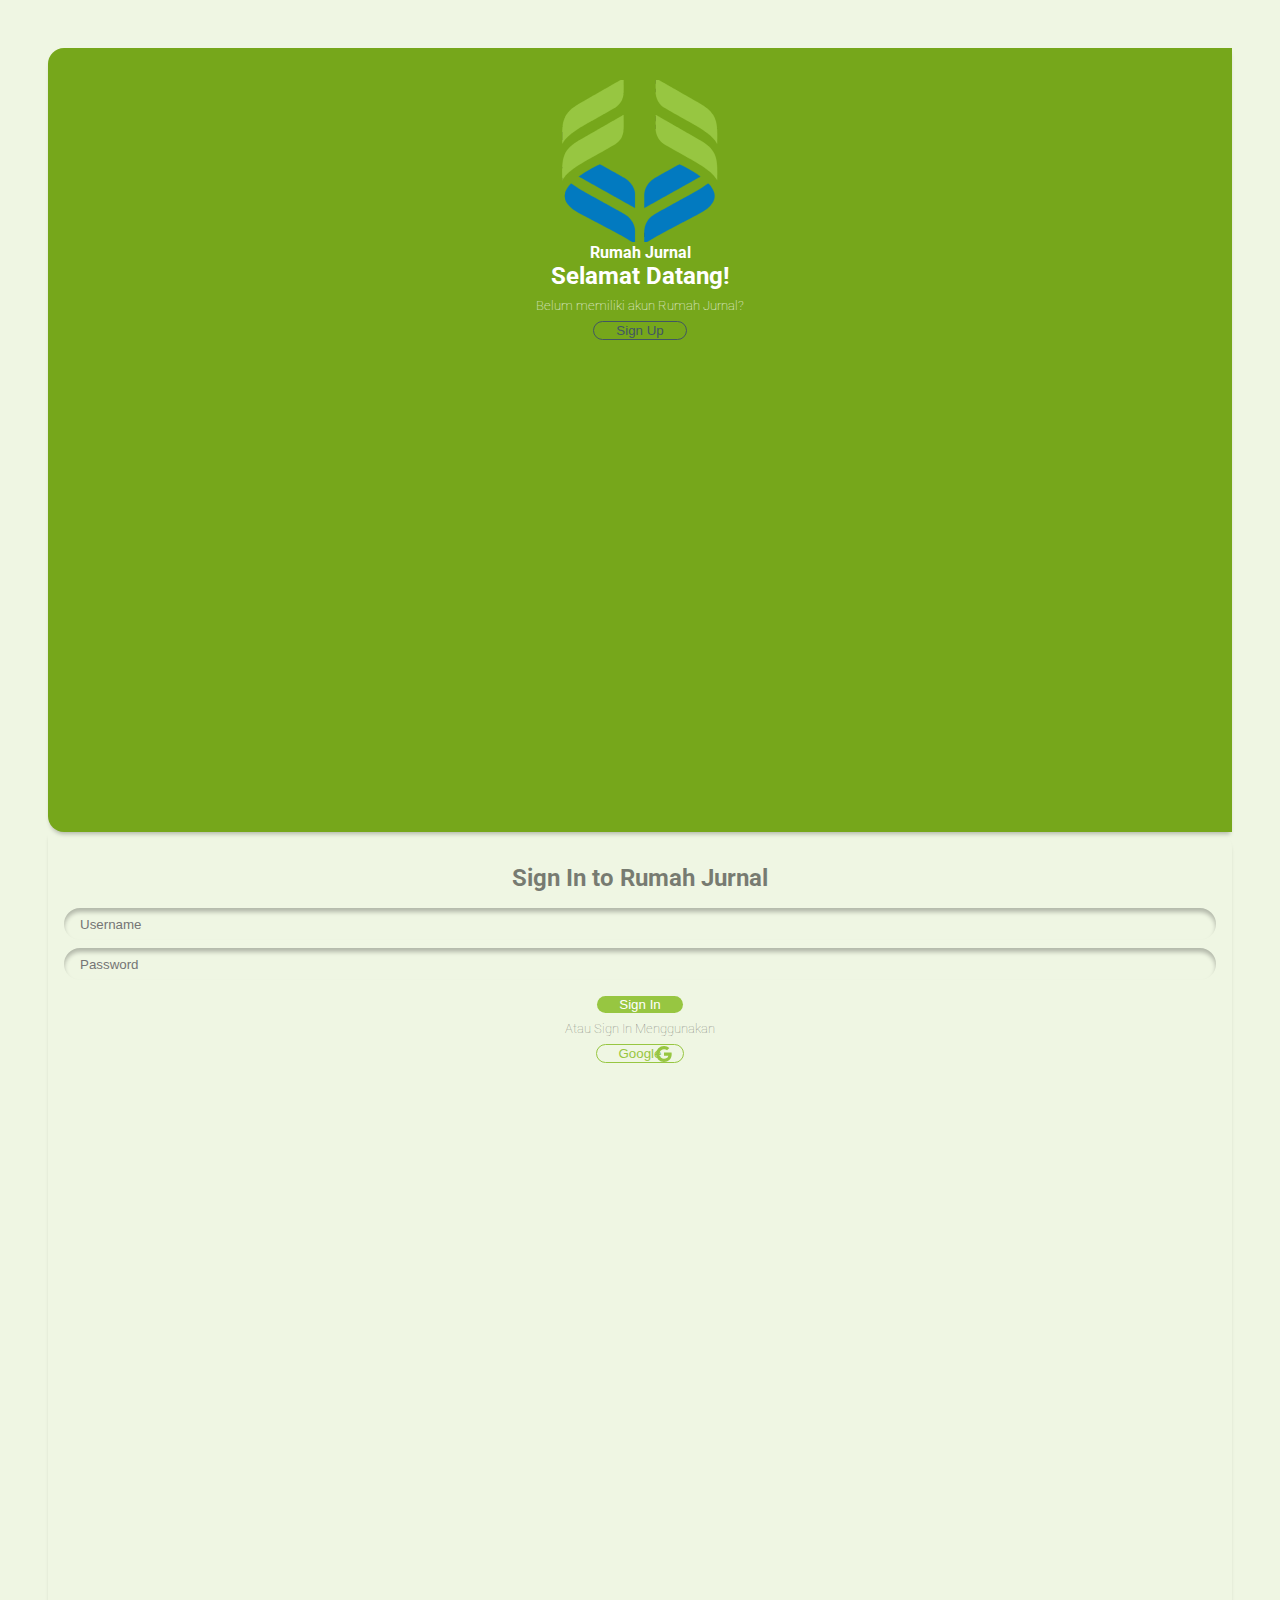
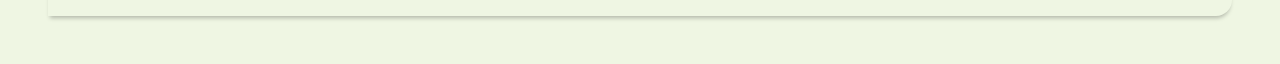
==== Bank Jurnal/login.html @ 4974601f "#21 UP" ====
<html lang="en">
<head>
    <meta charset="UTF-8">
    <meta http-equiv="X-UA-Compatible" content="IE=edge">
    <meta name="viewport" content="width=device-width, initial-scale=1.0">
    <title>Rumah Jurnal - Bank Jurnal</title>
    <link href='https://fonts.googleapis.com/css?family=Roboto' rel='stylesheet'>
    <!-- CSS Only -->
    <link href="https://cdn.jsdelivr.net/npm/bootstrap@5.1.3/dist/css/bootstrap.min.css" rel="stylesheet" integrity="sha384-1BmE4kWBq78iYhFldvKuhfTAU6auU8tT94WrHftjDbrCEXSU1oBoqyl2QvZ6jIW3" crossorigin="anonymous">
    <link rel="stylesheet" href="Style.css">
</head>
<body>
    <main>
        <div class="main-isi" id="main-isi">
            <form action="" class="row form-card justify-content-center">
                <div class="card panel panel-change col-3">
                    <div class="d-flex justify-content-evenly align-items-center">
                        <img class="navbar-toggler-icon" src="asset/logo_rumah jurnal 1.png">
                        <p id="nama-aplikasi">Rumah Jurnal</p>
                    </div>
                    <div class="flex-grow-1 d-flex justify-content-center flex-column" id="change">
                        <div>
                            <div class="form-title">
                                <p>Selamat Datang!</p>
                            </div>
                            <div class="form-subtitle">
                                <p>Belum memiliki akun Rumah Jurnal?</p>
                            </div>
                        </div>
                        <div>
                            <button type="button" class="btn change-btn w-100">
                                <p>Sign Up</p>
                            </button>
                        </div>
                    </div>
                </div>
                <div class="card panel panel-isi col-5 justify-content-center px-5">
                    <div class="form-title">
                        <p>Sign In to Rumah Jurnal</p>
                    </div>
                    <div class="d-flex flex-column">
                        <div class="searchbar">
                            <input type="text" name="username" id="user" placeholder="Username" class="w-100">
                        </div>
                        <div class="searchbar">
                            <input type="password" name="pass" id="pass" placeholder="Password" class="w-100">
                        </div>
                    </div>
                    <div class="d-flex flex-column">
                        <button type="button" class="btn log-btn w-100">
                            <p>Sign In</p>
                        </button>
                        <div class="form-subtitle">
                            <p>Atau Sign In Menggunakan</p>
                        </div>
                        <button type="button" class="btn log-btn-border d-flex justify-content-between align-items-center">
                            <svg xmlns="http://www.w3.org/2000/svg" width="16" height="16" fill="currentColor" class="bi bi-google logo" viewBox="0 0 16 16">
                                <path d="M15.545 6.558a9.42 9.42 0 0 1 .139 1.626c0 2.434-.87 4.492-2.384 5.885h.002C11.978 15.292 10.158 16 8 16A8 8 0 1 1 8 0a7.689 7.689 0 0 1 5.352 2.082l-2.284 2.284A4.347 4.347 0 0 0 8 3.166c-2.087 0-3.86 1.408-4.492 3.304a4.792 4.792 0 0 0 0 3.063h.003c.635 1.893 2.405 3.301 4.492 3.301 1.078 0 2.004-.276 2.722-.764h-.003a3.702 3.702 0 0 0 1.599-2.431H8v-3.08h7.545z"></path>
                            </svg>
                            <p class="flex-grow-1">Google</p>
                        </button>
                    </div>
                </div>
            </form>
        </div>
    </main>
    <div class="shade fade" id="shade"></div>
    <script src="Script.js"></script>
</body>
</html>
---- Bank Jurnal/Style.css ----
body {
    font-family: 'Roboto';
    font-style: normal;
    background: #EFF6E3;
    width: calc(100vw - var(--scroll-bar));
    margin: 0;
}

/* general */
    /* p */
    p {
        margin: 0;
    }
    /* div */
    div,
    div:first-child,
    div:last-child {
        margin-block-start: 2rem;
        margin-block-end: 2rem;
    }
    div:first-child { margin-block-start: 0; }
    div:last-child { margin-block-end: 0; }

    .row {
        align-items: center;
        height: inherit;
    }
    .row div{
        margin-block: 0;
    }

    /* card */
        .card {
            border-radius: 1rem;
            padding: 1rem 0;
            margin: .5rem 0;
            box-shadow: 0px 4px 4px rgba(0, 0, 0, 0.25);
        }  
        .card-head {
            padding: 0 .5rem .5rem .5rem;
            margin: 1rem 0;
            border-bottom: 0.5px solid rgba(0, 0, 0, 0.25);
            font-size: large;
            text-align: center;
        }  
        .card-body {
            padding: 1rem 1rem 0 1rem;
        }

    /* searchbar */
        .searchbar {
            box-shadow: inset 0px 4px 4px rgb(0 0 0 / 25%);
            background-color: #EFF6E3;
            display: flex;
            height: calc(64px*.5);
            border-radius: calc((64px*.5)*.5);
            resize: none;
            padding: 0;
        }
        .head-right-side .searchbar {
            margin-right: calc(var(--bs-gutter-x) * .5);
            margin-left: calc(var(--bs-gutter-x) * .5);
        }
        .searchbar form {
            display: flex;
            align-items: center;
            margin: 0;
            padding: 0;
            width: 100%;
            justify-content: space-between;
        }
        .searchbar form div {
            margin: 0;
        }
        .searchbar form>div:first-child {
            padding: 0 0 0 1rem;
            width: 5rem;
        }
        /* selectbar */
            select,
            div select,
            .history_detail div select {
                border: 1px solid;
                border-radius: 4px;
                padding: 0.25rem 1rem;
                width: 100%;
            }
            .select-btn {
                color: rgba(0, 0, 0, 0.5);
            }
            .selectbar.se-selectbar {
                cursor: pointer;
                width: 45%;
            }
            .selectbar.se-selectbar:hover,
            .selectbar.se-selectbar:has(.ddShow) {
                background-color: #97C641!important;
                color: #FFFFFF!important;
                box-shadow: none;
                border: 1px solid #97C641;
                border-right: none;
            }
            .selectbar.se-selectbar:has(.ddShow)>form>div,
            .selectbar.se-selectbar:has(.ddShow)>div>div {
                color: #FFFFFF!important;
            }
            .select-btn>div:first-child {
                padding-right: 1rem;
            }
            .select-btn .drop-select {
                background-color: #FFFFFF;
                color: #000000;
            }
            .select-btn.show {
                transform: translateY(5rem);
            }
            .selectbar .select-btn>div:first-child {
                padding: 5.5px 1rem;
                height: 100%;
                width: 100%;
                text-align: center;
            }
            .selectbar .select-btn {
                width: 100%;
            }
            .selectbar .select-btn.show {
                background-color: #FFFFFF;
                border-radius: 0 1rem 0 0;
                box-shadow: 0 4px 4px rgb(0 0 0 / 25%);
                border: 1px solid #97C641;
                border-left: none;
            }
            /* select search */
                .select-search.searchbar {
                    border-radius: 4px;
                    margin: 0 0.5rem 1rem 0.5rem;
                }

            /* option */
                option {
                    padding: 0 0 1px;
                }

    /* form */
        form *{
            background-color: transparent;
            color: rgba(0, 0, 0, 0.5);
            border: none;
            outline: none;
        }
        .fliter-form {
            height: 100vh;
            padding-block: 1rem;
        }
        form input {
            width: 90%;
        }
        input[type=text],
        input[type=password] {
            padding-left: 1rem;
        }
        .card form div.row.justify-content-end {
            padding: 0.5rem 1rem 0 1rem;
            border-top: 0.5px solid #00000040;
        }
        form>.select-btn {
            width: -webkit-fill-available;
        }
        

    /* tabel */
        .tabel-card {
            text-align: center;
            align-items: center;
            border-collapse: collapse;
            padding-block: 1rem;
        }
        tr { border-bottom: 0.5px solid rgba(0, 0, 0, 0.25); }
        tbody tr:hover {
            cursor: pointer;
            background-color: #eff6e3;
        }
        tr * { padding: 1rem 0.5rem 0.5rem 0.5rem; }
        .card .page {
            justify-content: space-between;
            padding: 0.5rem 2rem;
            margin: 0;
        }
    /* dropdown */
        .dropdown-menu,
        .drop-select {
            position: absolute;
            padding: 0;
            margin: 0;
            min-width: 20%;
            box-shadow: 0 4px 4px rgb(0 0 0 / 25%);
            z-index: 1;
        }
        .dropdown-menu li {
            display: block;
            padding: 0.5rem 2rem;
            text-align: center;
            white-space: nowrap;
            border-bottom: 1px solid rgba(0, 0, 0, .25);
        }
        .dropdown-menu li:hover {
            cursor: pointer;
        }
        .drop-select {
            position: relative;
            background-color: #FFFFFF;
            cursor: pointer;
        }
        .drop-select.ddShow {
            display: block;
            transform: translateY(3.5px);
        }.drop-select:not(.ddShow) {
            display: none;
        }
        .drop-select .se-se-bar {
            height: 10rem;
            padding: 1rem 0;
        }
        ul.select-droped {
            height: 70%;
            overflow-y: auto;
            list-style: none;
            padding: 0;
            margin: 0;
            text-align: start;
            border-radius: inherit;
        }
        ul.select-droped li {
            padding: 0.25rem 1rem;
            color: #000000;
        }ul.select-droped li:hover {
            background-color: #EFF6E3;
        }ul.select-droped li.active {
            color: #FFFFFF;
            background-color: #97C641;
        }
        td .dropdown-menu {
            margin: 0;
            border-radius: 4px;
            transform: translateX(-50%);
            width: max-content;
            min-width: 0;
        }
        td .dropdown-menu ul.select-droped li {
            color: #0000008c;
        }
    /* drop-file */
        .drop-file {
            border-radius: 8px;
            height: 20rem;
            border: 4px dashed #70CED4;
            box-shadow: none;
            display: flex;
            flex-direction: column;
            justify-content: center;
            align-items: center;
        }

        .drop-file>p {
            font-weight: bolder;
            font-size: large;
        }

        p.link:hover,
        .drop-file:hover p.link{
            color: #70CED4;
            cursor: pointer;
        }

        .drop-file:hover {
            cursor: pointer;
        }
    /* panel */
        .panel {
            margin-inline: 0;
            box-shadow: 0px 4px 4px -2px rgb(0 0 0 / 25%);
            transition-timing-function: ease-in-out;
            min-height: 80vh;
            padding: 2rem 1rem;
            text-align: center;
            flex-direction: column;
            justify-content: space-between;
        }
        
        .panel-change:not(.second) {
            background: #76a71b;
        }
        .panel-change.second {
            background: #415663;
        }
        .panel-change {
            border-radius: 1rem 0 0 1rem;
            border-right: 0;
        }
        .panel-change * {
            color: #FFFFFF;
        }
        
        .panel-isi {
            border-radius: 0 1rem 1rem 0;
            border-left: 0;
        }
        .panel-isi div {
            margin-block: .5rem;
        }
        .panel-isi>div {
            margin-block: 1rem;
        }
        .panel-isi>div:first-child {
            margin-block-start: 0;
        }
        .panel-isi>div:last-child {
            margin-block-end: 0;
        }
        .panel-change #change div {
            margin-block: .5rem;
        }
        .panel-change #change div:first-child {
            margin-block-start: 0;
        }
        .panel-change #change div:last-child {
            margin-block-end: 0;
        }
    /* form */
        .form-title {
            font-size: x-large;
            font-weight: bolder;
        }
        .form-subtitle {
            font-size: small;
            font-weight: lighter;
        }
        .form-modal {
            overflow-y: auto;
            position: fixed;
            top: 0px;
            left: 0px;
            right: 0px;
            width: 100%;
            height: 100%;
            display: block;
            z-index: 10;
        }
        main div.form-modal, main .form-modal * {
            margin-block: 0;
        }
        .form-modal .fliter-form .form-card {
            margin: 1.75rem auto;
        }
        form .row article {
            padding: 0;
            margin-inline: 1rem;
        }
    
    .shade {
        position: fixed;
        left: 0;
        top: 0;
        margin: 0;
        padding: 0;
        width: 100vw;
        height: 100vh;
        background-color: #000000;
    }
    .fade:not(.show) {
        opacity: 0;
        display: none;
    }
    .fade.show{
        opacity: 0.25;
        display: block;
    }

/* taskbar */
    .taskbar-isi {
        position: fixed;
        height: 100vh;
        left: 0px;
        top: 0px;
        z-index: 1;
        width: 100vw;
    }
    .taskbar-isi, .taskbar-isi div, .taskbar-isi p, .taskbar-isi h3 { margin: 0; }
    .taskbar-isi .taskbar-content {
        position: absolute;
        height: inherit;
        background-color: #97C641;
    }
    .taskbar-content div {
        display: flex;
        justify-content: space-between;
        align-items: center;
    }
    .taskbar-content .task-head {
        padding-inline: 2rem;
        padding-block: 0;
        height: 64px;
        background: #FFFFFF;
        box-shadow: -4px 4px 4px rgb(0 0 0 / 25%);
    }
    .task-content ul {
        padding: 0;
        margin: 0;
        width: 100%;
        background-color: #97C641;
    }
    .task-content ul li {
        padding-inline: 2rem;
        color: #415663;
        border-bottom: 1px solid rgba(255, 255, 255, 0.5);
        display: flex;
        height: 4rem;
        align-items: center;
        justify-content: space-between;
        font-weight: bold;
    }
    .task-content ul li:first-child {
        box-shadow: inset 0px 4px 4px rgb(0 0 0 / 25%);
    }
    .task-content ul li p {
        font-weight: normal;
        width: 20%;
        font-size: small;
        background-color: #FFFFFF;
        color: #97C641;
        border-radius: 2rem;
        text-align: center;
    }
    .task-content ul li:hover {
        background-color: #FFFFFF;
        color: #97C641;
        cursor: pointer;
    }
    .task-content ul li:hover p {
        background-color: #97C641;
        color: #415663;
    }
    

/* btn */
    .btn svg.logo {
        position: absolute;
    }
    .dot,
    .dot.head-button {
        padding: 0;
        background-color: #FFFFFF;
        border-radius: 50%;
        display: inline-block;
        border: 2px solid #415663;
        width: 28px;
        height: 28px;
        align-items: unset;
        cursor: pointer;
    }
    .search-btn {
        display: block;
        width: 28px;
        height: 28px;
        border: none;
        background-color: #FFFFFF;
        box-shadow: -4px 0px 4px rgb(0 0 0 / 25%);
        margin-right: .2rem;
    }
    .submit-btn {
        background-color: #70CED4;
        border-radius: 2rem;
        border: none;
        padding: 0.5rem 1rem;
    }
    .submit-btn:hover {
        background-image: linear-gradient(to right, #218AC8 0%, #70CED4 100%);
        color: #FFFFFF;
    }
    .submit-btn-border {
        border-radius: 2rem;
        border: 1px solid #70CED4;
        padding: 0.5rem 1rem;
    }
    .np-btn {
        padding: .5rem;
        background-color: #70CED4;
        color: #FFFFFF;
        border-radius: .5rem;
        height: fit-content;
        width: fit-content;
    }
    .head-button {
        border: none;
        background: transparent;
        padding: 0;
    }
    .add-btn {
        color: #FFFFFF;
        --bs-btn-color: #FFF;
        background-color: #70CED4;
        border-radius: 2rem;
        border: none;
        padding: 0.5rem 1rem;
        justify-content: center;
        align-items: center;
        display: flex;
    }
    .btn * {
        margin-inline: 1rem;
        color: inherit;
    }
    .log-btn,
    .log-btn-border:hover,
    .panel-change.second .change-btn:hover {
        background-color: #97C641;
        border-radius: 2rem;
        color: #FFFFFF;
        border-color: #97C641;
    }
    .change-btn:hover,
    form.row:has(.second) .log-btn,
    form.row:has(.second) .log-btn-border:hover {
        background-color: #415663;
        color: #FFFFFF;
        border-color: inherit;
    }
    .log-btn:hover {
        background-color: #76a71b;
        color: #FFFFFF;
    }
    form.row:has(.second) .log-btn:hover {
        background-color: #1d3a4b;
        color: #FFFFFF;
    }
    .log-btn-border,
    .panel-change.second .change-btn {
        border: 1px solid #97C641;
        border-radius: 2rem;
        color: #97C641;
    }
    .change-btn,
    form.row:has(.second) .log-btn-border {
        color: #415663;
        border-radius: 2rem;
        border: 1px solid;
    }
    .change-btn:hover {
        background-color: #415663;
        color: #415663;
    }
    .change-btn:hover p{
        color: #FFFFFF;
        transition: inherit;
    }


/* header */
    header {
        width: inherit;
        background: #FFFFFF;
        height: 64px;
        box-shadow: 0 4px 4px rgb(0 0 0 / 25%);
        align-content: center;
        justify-content: center;
    }
    header * { margin: 0; }
    .head-isi {
        padding: 0 2rem;
        margin: 0;
    }
    .head-right-side div ul.dropdown-menu li{
        color: #97C641;
        background-color: #FFFFFF;
    }
    .head-right-side div ul.dropdown-menu li.notif-isi {
        color: rgba(0, 0, 0, .5);
    }
    .notif-isi-waktu .view-full {
        color: #97C641;
    }
    .head-right-side div ul.dropdown-menu .label-dropdown {
        background-color: #A8D470;
        color: #FFFFFF;
        border-bottom: 1px solid rgba(0, 0, 0, 0);
        box-shadow: 0 4px 4px rgb(0 0 0 / 25%);
        display: flex;
        flex-wrap: wrap;
        justify-content: center;
        align-items: center;
        cursor: auto;
    }
    .dropdown-menu li#logout {
        color: #C64141;
    }
    .head-right-side div ul.dropdown-menu li:hover:not(.label-dropdown) {
        background-color: #97C641;
        color: #FFFFFF;
    }
    .head-right-side div ul.dropdown-menu li#logout:hover {
        background-color: #C64141;
        color: #FFFFFF;
    }
    .notif-isi:hover .notif-isi-waktu .view-full {
        color: #218AC8;
    }
    .head-isi div div ul.dropdown-menu {
        transform: translate(-225px, 10px);
    }
    .user-profile {
        height: calc(4rem*3);
        color: #FFFFFF;
    }
    .dropdown-menu .user-profile img {
        height: 5rem;
        width: 5rem;
        border-radius: 50%;
    }
    .dropdown-menu .label-dropdown * {
        padding: 0;
        margin: 0 2rem;
    }
    .dropdown-menu .notif-isi,
    .dropdown-menu .notif-isi div {
        margin: 0;
        padding: 4px 0;
    }
    .dropdown-menu .notif-isi *{
        font-size: small;
    }
    .dropdown-menu .notif-isi p {
        margin: 0;
        padding: 0 0.5rem;
        text-align: start;
    }
    .dropdown-menu .notif-isi .notif-isi-waktu {
        display: flex;
        justify-content: space-between;
    }
    .notif-isi-waktu p { width: fit-content; }
    .notif-isi-waktu p:first-child { margin-right: 1rem; }
    .notif-isi-waktu p:last-child {  margin-left: 1rem; }
/* header end */

/* main */
    main { margin: 3rem 3rem; }
    
    #nama-aplikasi {
        font-weight: bold;
        color: var(--bs-body-color);
    }
    
    /* filter prodi */
        .filter-prodi div{
            margin-block: 0;
        }
        .filter-prodi .filter-body {
            margin: 0;
            display: inline-flex;
            flex-wrap: wrap;
            justify-content: initial;
        }
        .filter-body .prodi-box {
            margin: 0 0.5rem 0.5rem 0.5rem;
            padding: 8px 16px;
            text-align: center;
            background-color: #41b871;
            color: #FFFFFF;
            border-radius: 0.25rem;
            cursor: pointer;
        }
        .filter-prodi .head-sub{
            margin-block: 0 1rem;
        }
        .filter-prodi .head-sub * {
            width: max-content;
            margin-block: 0;
        }
        .filter-btn * {  padding: 0; }
        /* form filter prodi */
            form .prodi-pilih {
                display: inline-flex;
                flex-wrap: wrap;
                justify-content: initial;
                align-items: center;
                margin-block: 0.5rem;
            }
            form .prodi-pilih article {
                position: relative;
                border: 2px solid #6CD291;
                box-sizing: border-box;
                border-radius: 0.25rem;
                margin: 0.5rem;
            }
            form .prodi-pilih article div {
                padding: 8px 16px;
                align-items: center;
                transition: .5s ease;
            }
            form .prodi-pilih article input {
                position: absolute;
                width: 100%;
                height: 100%;
                opacity: 0;
                cursor: pointer;
            }
            form input[type=checkbox]:checked ~ div{
                background-color: #6CD291;
            }
            form input[type=checkbox]:checked ~ div span {
                color: #FFFFFF;
            }
            
            #form-status .justify-content-end>button:first-child {
                margin-right: .5rem;
            }
            #form-status .justify-content-end>button:last-child {
                margin-left: 0.5rem;
            }
            .form_sub.row>div:first-child {
                width: 25%;
                font-weight: bold;
            }
            .form_sub.row>div:last-child {
                width: 75%;
            }
            .profile_form>div {
                margin-block: 1rem;
            }
            
            .profile_form>div:first-child {
                margin-block-start: 0;
            }
            
            .profile_form>div:last-child {margin-block-end: 0;}
            
            .form_sub.row>div {
                border-bottom: 1px solid #dee2e6;
            }
            
            .form_sub.row#status_title>div:first-child {
                width: 45%;
            }
            
            .form_sub.row#status_title>div:last-child {
                margin: 1rem 5% 0 5%;
                width: 90%;
                border-bottom: 0;
            }
            
            .history_list.row {
                justify-content: space-between;
                font-weight: bold;
            }
            
            .history_list.row:hover *{
                cursor: pointer;
                color: #70CED4;
                border-color: #70CED4;
            }
            
            .history_list.row>div.date_up {
                width: auto;
            }
            
            .history_list.row>div.pointer {
                width: auto;
            }
            
            .history_list.row>span {
                border: 1px solid #dee2e6;
                width: 50%;
            }
            
            .history_detail.row>div:first-child {
                width: 30%;
                font-weight: bold;
            }
            
            .history_detail.row>div:last-child {
                width: 70%;
            }
            
            .history_detail.row#artikel>div {
                width: auto;
            }
            
            .history_detail.row#artikel {
                justify-content: flex-end;
            }
            .history_detail.row#catatan>div:last-child {
                width: 100%;
            }
            
            .history_form>.history_list {
                padding-block: .5rem;
            }
            
            .history_form>.history_list:first-child {
                padding-block-start: 0;
                border-bottom: 0;
            }
            .history_detail.child {
                border-bottom: 1px solid #dee2e6;
                padding-inline: 1rem;
            }
            div:has(textarea.searchbar) {
                margin-block-end: 0.5rem;
            }
            
            textarea.searchbar {
                width: 100%;
                height: auto;
                padding: 0.5rem 1rem;
                border-radius: 4px;
            }
    
    /* penulis slide */
        .penulis-isi div {
            margin-block-end: 0;
            margin-block-start: 0;
        }
        .container-slide .profile-box {
            width: 15%;
            padding: 1%;
            margin: 1% 2.5%;
            text-align: center;
            border-radius: 1rem;
        }
        .container-slide .profile-box p{ margin-block: .5rem }
        .profile-box:hover{
            background: #415663;
            color: #FFFFFF;
            box-shadow: 0 4px 4px rgba(0, 0, 0, .25);
            cursor: pointer;
        }
    /* artikel list */
        .article-order {
            --bs-gutter-x: 0;
        }.article-order div{
            margin: .5rem;
        }
        
        
        /* selector */
            /* judul */
                .artikel .searchbar input {
                    width: 100%;
                }
                form div #search-jdl {
                    height: 100%;
                }
                #artikel .searchbar #jdl {
                    width: 100%;
                    padding: 0;
                }
                #jdl-search form>div {
                    width: 90%;
                    padding: 0;
                    border-radius: 1rem 0;
                }
                #jdl-search form div:has(.ddShow) {
                    transform: translateY(5rem);
                }
                #dropdown-jdl.drop-select {
                    position: absolute;
                    margin: 0;
                    width: inherit;
                    transform: translateY(2.05rem);
                    height: 10rem;
                }
                #dropdown-jdl ul.select-droped {
                    height: 100%;
                }
                #dropdown-jdl {
                    height: 10rem;
                    overflow-y: auto;
                    padding: 0;
                }
                #dropdown-jdl ul.select-droped {
                    height: 100%;
                }
                #dropdown-jdl ul li:last-child {
                    margin-bottom: 1rem;
                }
                #dropdown-jdl ul li:first-child {
                    margin-top: 1rem;
                }

            /* final */
                #final-select {
                    width: 30%;
                }
                #final-select form>div:first-child {
                    width: 65%;
                }
                #final-select form>div.select-btn {
                    width: 35%;
                }
                #final-select .select-btn.show {
                    transform: translateY(3.05rem);
                }
                #final-select .drop-select .se-se-bar {
                    height: auto;
                    padding: 0;
                }#final-select ul.select-droped {
                    height: auto;
                    overflow-y: hidden;
                }

        
        /* pagination */
            .page-button>* {
                margin-inline: 4px;
            }
            
            .page-button>*:first-child {
                margin-inline-start: 0;
            }
            
            .page-button>*:last-child {
                margin-inline-end: 0;
            }
        
        /* form class */
            .form {
                padding: 2rem 1rem;
            }
            .form>div {
                padding: 1rem;
                border-bottom: 1px solid #dee2e6;
                margin-block: 0;
            }
            .form>div:first-child {
                padding-block-start: 0;
            }
            .form>div:last-child {
                padding-block-end: 0;
                border: none;
            }
            .form .form_sub.row>div.form_sub_title {
                width: 100%;
                font-size: large;
            }
            .form .form_sub.row>div.form_sub_list,.form .form_sub.row>div.break {width: 25%;}
            .form .form_sub.row>div {
                width: 75%;
                margin-block: 0.5rem;
                border: none;
                padding-inline: 1rem;
            }
            .form .form_sub.row>div.form_sub_list {
                margin-block: 1rem;
            }
            .form .form_sub.row div.form_sub_list {
                font-weight: bold;
            }
            .form .form_sub.row>.form_sub.box,.form .form_sub.row>.form_sub.addBox {
                width: 100%;
                border-bottom: inherit;
            }
            .form .form_sub.row>.form_sub.box:nth-last-child(2),
            .form .form_sub.row>.form_sub:last-child {
                border-bottom: none;
            }
            .form_sub#profile {--bs-gutter-x: 0;}
            .form .form_sub.row>div:not([class]):not([id]) {
                padding-inline: 0;
            }
            .form .form_sub.row>div.selectbar.se-selectbar {
                padding-inline: 0;
            }
            
            .addBox>* {
                width: 80%;
            }
            .addBox {
                display: flex;
                justify-content: center;
            }

            .form .form_sub.row>div.profile-text {
                padding-inline: 2rem 1rem;
            }
            
            .w-50>.selectbar.se-selectbar {
                width: 100%;
            }
            
            .w-100>.selectbar.se-selectbar {
                width: 50%;
            }
            
            .card>.card-head,.card>.card-body {
                padding-block: 0;
            }
            

        #dropdown-menu-article ul li:hover {
            background-color: #0000008c;
            color: #FFFFFF;
        }
/* main end */

/* footer */
    footer{
        background: #415663;
        width: inherit;
        height: 320px;
        align-content: center;
        justify-content: center;
    }
/* footer end */
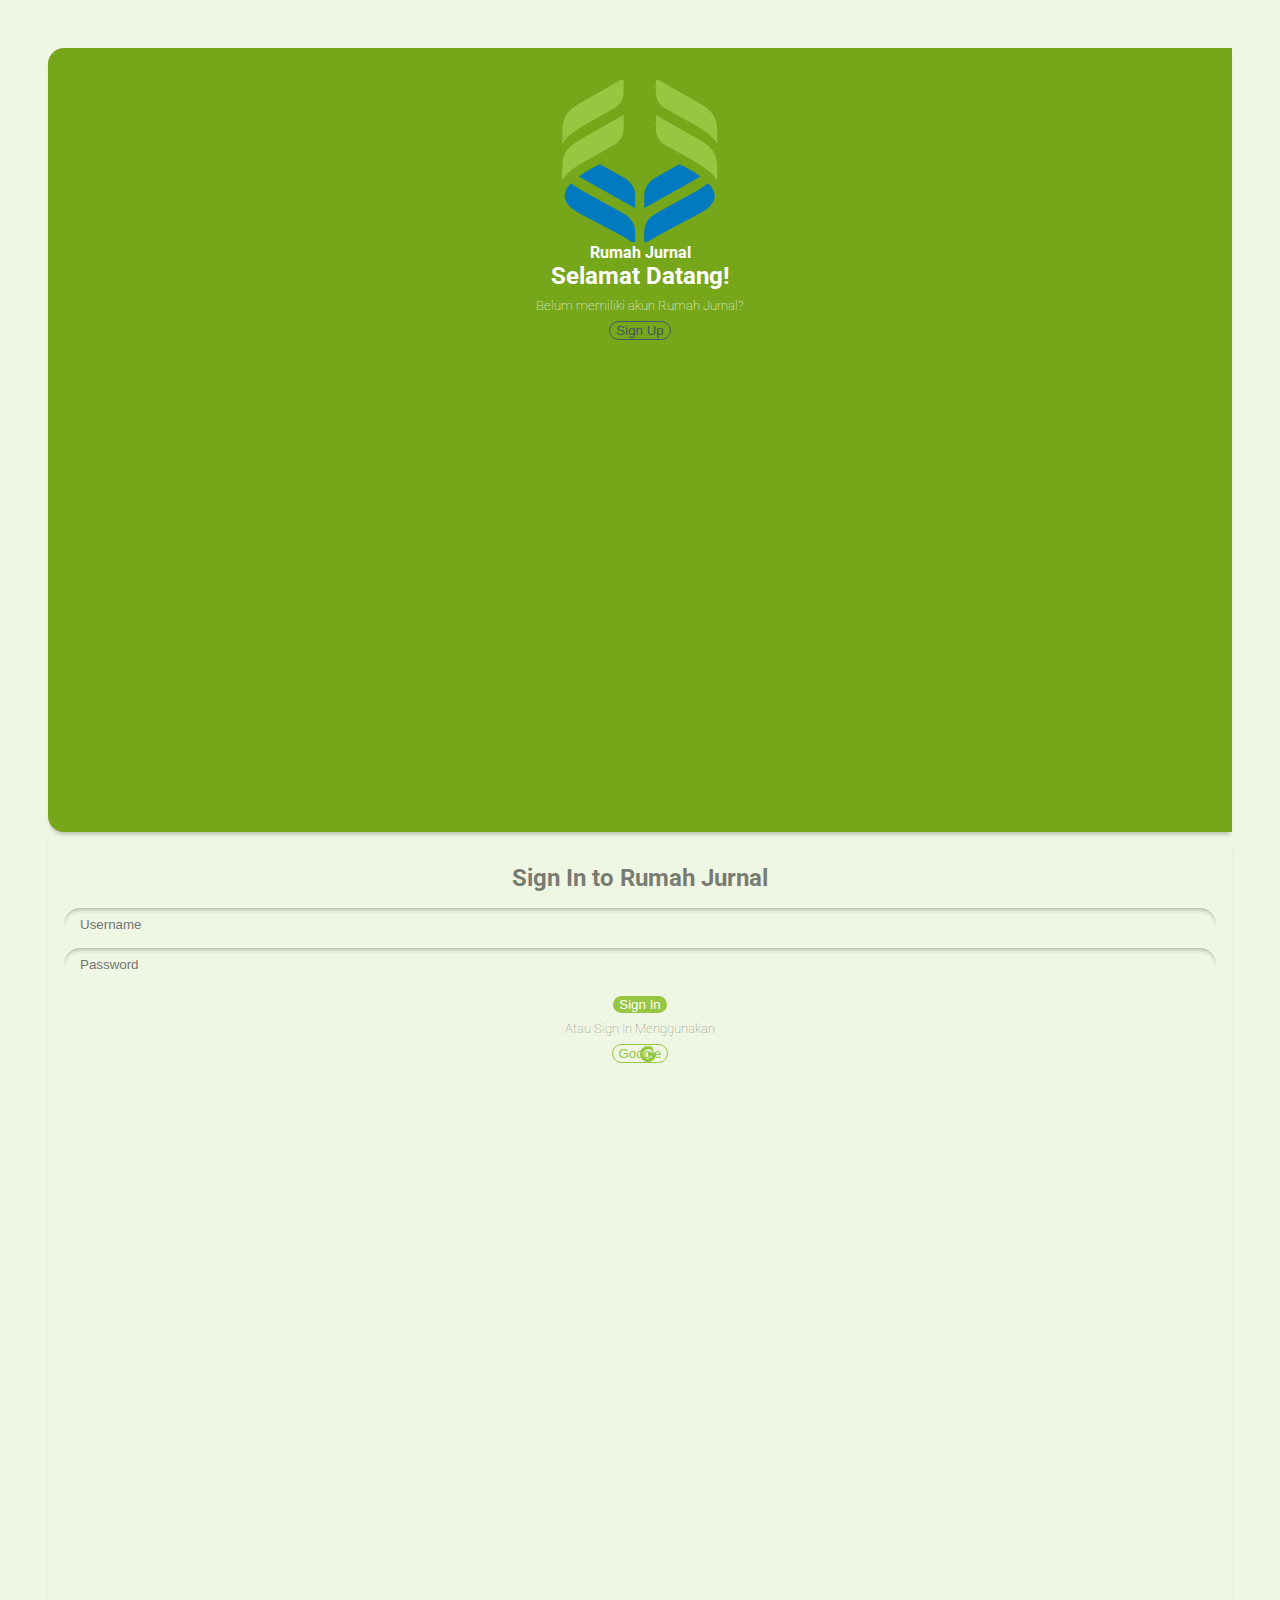
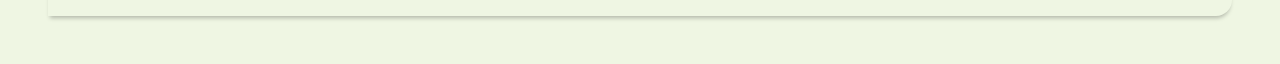
==== commit 8e4d4777: "#22 UP" ====
--- a/Bank Jurnal/login.html
+++ b/Bank Jurnal/login.html
@@ -15,7 +15,7 @@
             <form action="" class="row form-card justify-content-center">
                 <div class="card panel panel-change col-3">
                     <div class="d-flex justify-content-evenly align-items-center">
-                        <img class="navbar-toggler-icon" src="asset/logo_rumah jurnal 1.png">
+                        <img class="logo navbar-toggler-icon" src="asset/logo_rumah jurnal 1.png">
                         <p id="nama-aplikasi">Rumah Jurnal</p>
                     </div>
                     <div class="flex-grow-1 d-flex justify-content-center flex-column" id="change">
--- a/Bank Jurnal/Style.css
+++ b/Bank Jurnal/Style.css
@@ -12,14 +12,14 @@
         margin: 0;
     }
     /* div */
-    div,
-    div:first-child,
-    div:last-child {
+    .main-isi>div,
+    .main-isi>div:first-child,
+    .main-isi>div:last-child {
         margin-block-start: 2rem;
         margin-block-end: 2rem;
     }
-    div:first-child { margin-block-start: 0; }
-    div:last-child { margin-block-end: 0; }
+    .main-isi>div:first-child { margin-block-start: 0; }
+    .main-isi>div:last-child { margin-block-end: 0; }
 
     .row {
         align-items: center;
@@ -132,6 +132,7 @@
             }
             /* select search */
                 .select-search.searchbar {
+                    height: max-content;
                     border-radius: 4px;
                     margin: 0 0.5rem 1rem 0.5rem;
                 }
@@ -180,12 +181,13 @@
             cursor: pointer;
             background-color: #eff6e3;
         }
-        tr * { padding: 1rem 0.5rem 0.5rem 0.5rem; }
+        tr>* { padding: 1rem 0.5rem 0.5rem 0.5rem; }
         .card .page {
             justify-content: space-between;
             padding: 0.5rem 2rem;
             margin: 0;
         }
+        
     /* dropdown */
         .dropdown-menu,
         .drop-select {
@@ -218,7 +220,8 @@
             display: none;
         }
         .drop-select .se-se-bar {
-            height: 10rem;
+            height: fit-content;
+            max-height: 10rem;
             padding: 1rem 0;
         }
         ul.select-droped {
@@ -250,7 +253,8 @@
             color: #0000008c;
         }
     /* drop-file */
-        .drop-file {
+        .drop-file,
+        .drop-file__thumb_img {
             border-radius: 8px;
             height: 20rem;
             border: 4px dashed #70CED4;
@@ -261,7 +265,7 @@
             align-items: center;
         }
 
-        .drop-file>p {
+        .drop-file p {
             font-weight: bolder;
             font-size: large;
         }
@@ -275,6 +279,34 @@
         .drop-file:hover {
             cursor: pointer;
         }
+
+        .drop-file__hover {
+            border-style: solid;
+            box-shadow: none;
+        }
+
+        .drop-file__input {
+            display: none;
+        }
+
+        .drop-file__thumb_img{
+            border: none;
+            width: 20vw;
+            height: 20vw;
+            position: relative;
+        }
+
+        .drop-file__thumb_img span{
+            position: absolute;
+            width: 100%;
+            height: 25%;
+            bottom: 12.5%;
+            background-color: rgb(255 255 255 / 25%);
+            color: black;
+            font-weight: bold;
+            padding-block: .5rem
+        }
+
     /* panel */
         .panel {
             margin-inline: 0;
@@ -297,7 +329,8 @@
             border-radius: 1rem 0 0 1rem;
             border-right: 0;
         }
-        .panel-change * {
+        .panel-change *,
+        .panel-change #nama-aplikasi {
             color: #FFFFFF;
         }
         
@@ -341,7 +374,7 @@
             top: 0px;
             left: 0px;
             right: 0px;
-            width: 100%;
+            width: 100vw;
             height: 100%;
             display: block;
             z-index: 10;
@@ -507,7 +540,7 @@
         display: flex;
     }
     .btn * {
-        margin-inline: 1rem;
+        /* margin-inline: 1rem; */
         color: inherit;
     }
     .log-btn,
@@ -564,7 +597,7 @@
         align-content: center;
         justify-content: center;
     }
-    header * { margin: 0; }
+    header *,header div * { margin: 0; }
     .head-isi {
         padding: 0 2rem;
         margin: 0;
@@ -606,6 +639,7 @@
     }
     .head-isi div div ul.dropdown-menu {
         transform: translate(-225px, 10px);
+        top: 2rem;
     }
     .user-profile {
         height: calc(4rem*3);
@@ -721,19 +755,9 @@
                 width: 25%;
                 font-weight: bold;
             }
-            .form_sub.row>div:last-child {
-                width: 75%;
-            }
             .profile_form>div {
                 margin-block: 1rem;
             }
-            
-            .profile_form>div:first-child {
-                margin-block-start: 0;
-            }
-            
-            .profile_form>div:last-child {margin-block-end: 0;}
-            
             .form_sub.row>div {
                 border-bottom: 1px solid #dee2e6;
             }
@@ -821,25 +845,27 @@
             margin-block-start: 0;
         }
         .container-slide .profile-box {
-            width: 15%;
-            padding: 1%;
-            margin: 1% 2.5%;
             text-align: center;
             border-radius: 1rem;
-        }
-        .container-slide .profile-box p{ margin-block: .5rem }
+            width: -webkit-fill-available;
+        }
         .profile-box:hover{
             background: #415663;
             color: #FFFFFF;
             box-shadow: 0 4px 4px rgba(0, 0, 0, .25);
             cursor: pointer;
         }
+        .container-slide .profile-box * { margin: 1rem; }
+        .container-slide .profile-box p { margin-top:0; padding-top: .5rem; width:100%; border-top: 0.25px solid rgba(0, 0, 0, 0.25); }
+        .container-slide .profile-box:hover p { border-color: #FFFFFF; }
+        
     /* artikel list */
         .article-order {
             --bs-gutter-x: 0;
-        }.article-order div{
+        }
+        /* .article-order div{
             margin: .5rem;
-        }
+        } */
         
         
         /* selector */
@@ -847,18 +873,18 @@
                 .artikel .searchbar input {
                     width: 100%;
                 }
-                form div #search-jdl {
+                /* form div #search-jdl {
                     height: 100%;
-                }
-                #artikel .searchbar #jdl {
+                } */
+                /* #artikel .searchbar #jdl {
                     width: 100%;
                     padding: 0;
-                }
-                #jdl-search form>div {
+                } */
+                /* #jdl-search form>div {
                     width: 90%;
                     padding: 0;
                     border-radius: 1rem 0;
-                }
+                } */
                 #jdl-search form div:has(.ddShow) {
                     transform: translateY(5rem);
                 }
@@ -873,7 +899,8 @@
                     height: 100%;
                 }
                 #dropdown-jdl {
-                    height: 10rem;
+                    height: fit-content;
+                    max-height: 10rem;
                     overflow-y: auto;
                     padding: 0;
                 }
@@ -888,15 +915,15 @@
                 }
 
             /* final */
-                #final-select {
+                /* #final-select {
                     width: 30%;
-                }
-                #final-select form>div:first-child {
+                } */
+                /* #final-select form>div:first-child {
                     width: 65%;
                 }
                 #final-select form>div.select-btn {
                     width: 35%;
-                }
+                } */
                 #final-select .select-btn.show {
                     transform: translateY(3.05rem);
                 }
@@ -911,15 +938,24 @@
         
         /* pagination */
             .page-button>* {
-                margin-inline: 4px;
+                border-radius: 0;
+                margin: 0;
+                border: none;
             }
             
             .page-button>*:first-child {
-                margin-inline-start: 0;
+                border-radius: 0.5rem 0 0 0.5rem;
             }
             
             .page-button>*:last-child {
-                margin-inline-end: 0;
+                border-radius: 0 0.5rem 0.5rem 0;
+            }
+
+            .no-loc{
+                width: 32px;
+                height: 32px;
+                text-align: center;
+                padding: 4px 0;
             }
         
         /* form class */
@@ -938,7 +974,7 @@
                 padding-block-end: 0;
                 border: none;
             }
-            .form .form_sub.row>div.form_sub_title {
+            /* .form .form_sub.row>div.form_sub_title {
                 width: 100%;
                 font-size: large;
             }
@@ -993,7 +1029,7 @@
             
             .card>.card-head,.card>.card-body {
                 padding-block: 0;
-            }
+            } */
             
 
         #dropdown-menu-article ul li:hover {
@@ -1010,4 +1046,143 @@
         align-content: center;
         justify-content: center;
     }
-/* footer end */+/* footer end */
+
+.searchbar {
+    box-shadow: inset 0px 4px 4px -2px rgb(0 0 0 / 25%);
+    background-color: #EFF6E3;
+    display: flex;
+    height: calc(64px*.5);
+    border-radius: calc((64px*.5)*.5);
+    resize: none;
+    padding: 0;
+    align-items: center;
+    font-size: medium;
+    position: relative;
+}
+.search_input:not(:has(.show)):hover .searchbar{
+    background-color: #76a71b;
+    cursor: pointer;
+}
+.search_input:has(.show) .searchbar>* {
+    color: inherit;
+    border-radius: inherit;
+}
+.search_input:has(.show) *{
+    box-shadow: none;
+}
+.search-label,
+.search-label.search-value:not(.searchFull) {
+    border-radius: 2rem 0 0 2rem;
+}
+.search-value:not(.searchFull),
+.search-button {
+    border-radius: 0 2rem 2rem 0;
+}
+.search_input:has(.show) .search-button>button * {
+    color: #76a71b;
+}
+
+.search-dd,
+.search-break {
+    background: transparent;
+    box-shadow: none;
+}
+.search_input:has(.show) .search-dd {
+    position: relative;
+    display: block;
+    box-shadow: none;
+}
+
+.search_input:has(.show) .search-dd>div{
+    border-radius: 0 0 1rem 0;
+    background-color: #FFFFFF;
+    box-shadow: 0px 4px 4px -2px rgb(0 0 0 / 25%);
+    border-bottom: 1px solid #76a71b;
+    border-right: 1px solid #76a71b;
+}
+.search_input:has(.search-value.show.search-label) .search-dd>div {
+    border-radius: 0 0 0 1rem;
+    border-right: none;
+    border-left: 1px solid #76a71b;
+}
+.search_input:has(.show) .search-label,
+.search-dd li.active,
+.search_input:has(.show) .search-button,
+.search-value.show.search-label {
+    background-color: #76a71b;
+    color: #FFFFFF;
+}
+.search-value.show {
+    background-color: #FFFFFF;
+    color: #76a71b;
+}
+.search_input:has(.show) .search-label,
+.search_input:has(.show) .search-value {
+    border-top: 1px solid #76a71b;
+}
+.search-value.show:not(.search-label) {
+    border-radius: 0 1rem 0 0;
+    border-right: 1px solid #76a71b;
+}
+.search-value.show.search-label {
+    border-radius: 1rem 0 0 0;
+    border-left: 1px solid #76a71b;
+}
+
+#dropdown-search {
+    height: auto;
+    border: none;
+    box-shadow: none;
+}
+#dropdown-search ul{
+    overflow-y: unset;
+}
+
+@media only screen and  (max-width: 768px) {
+    body:has(#mylist_wrapper) { width: max-content; }
+    body:has(#mylist_wrapper)>*:not(:has(#mylist_wrapper)) { width: 100%; }
+    main {
+        margin: 2rem;
+    }
+    .card .page,
+    .card .page>* { justify-content: center; }
+    .card .page { border-top: 0.5px solid rgba(0, 0, 0, 0.25);}
+    .card .page>* { margin-block: .5rem;}
+    
+    .statistic-data>div {
+        margin-block: .5rem;
+    }
+
+    #mylist_wrapper { overflow-x: auto; }
+
+    .panel {
+        flex: 0 0 auto;
+        width: 100%;
+        min-height: 0;
+        height: fit-content;
+    }
+    .panel>div { margin-block: 1rem; }
+    .panel>div:first-child { margin-block-start: 0; }
+    .panel-change {
+        border-radius: 1rem 1rem 0 0;
+        border-right: 0;
+    }
+    .panel-change>* {
+        flex-grow: unset!important;;
+    }
+    .panel-isi {
+        border-radius: 0 0 1rem 1rem;
+        border-left: 0;
+    }
+
+    #img-profile, #img-profile * {
+        width: 25vw;
+        height: 25vw;
+    }
+
+    .drop-file__thumb_img span {
+        height: max-content;
+        padding-block: 0;
+    }
+}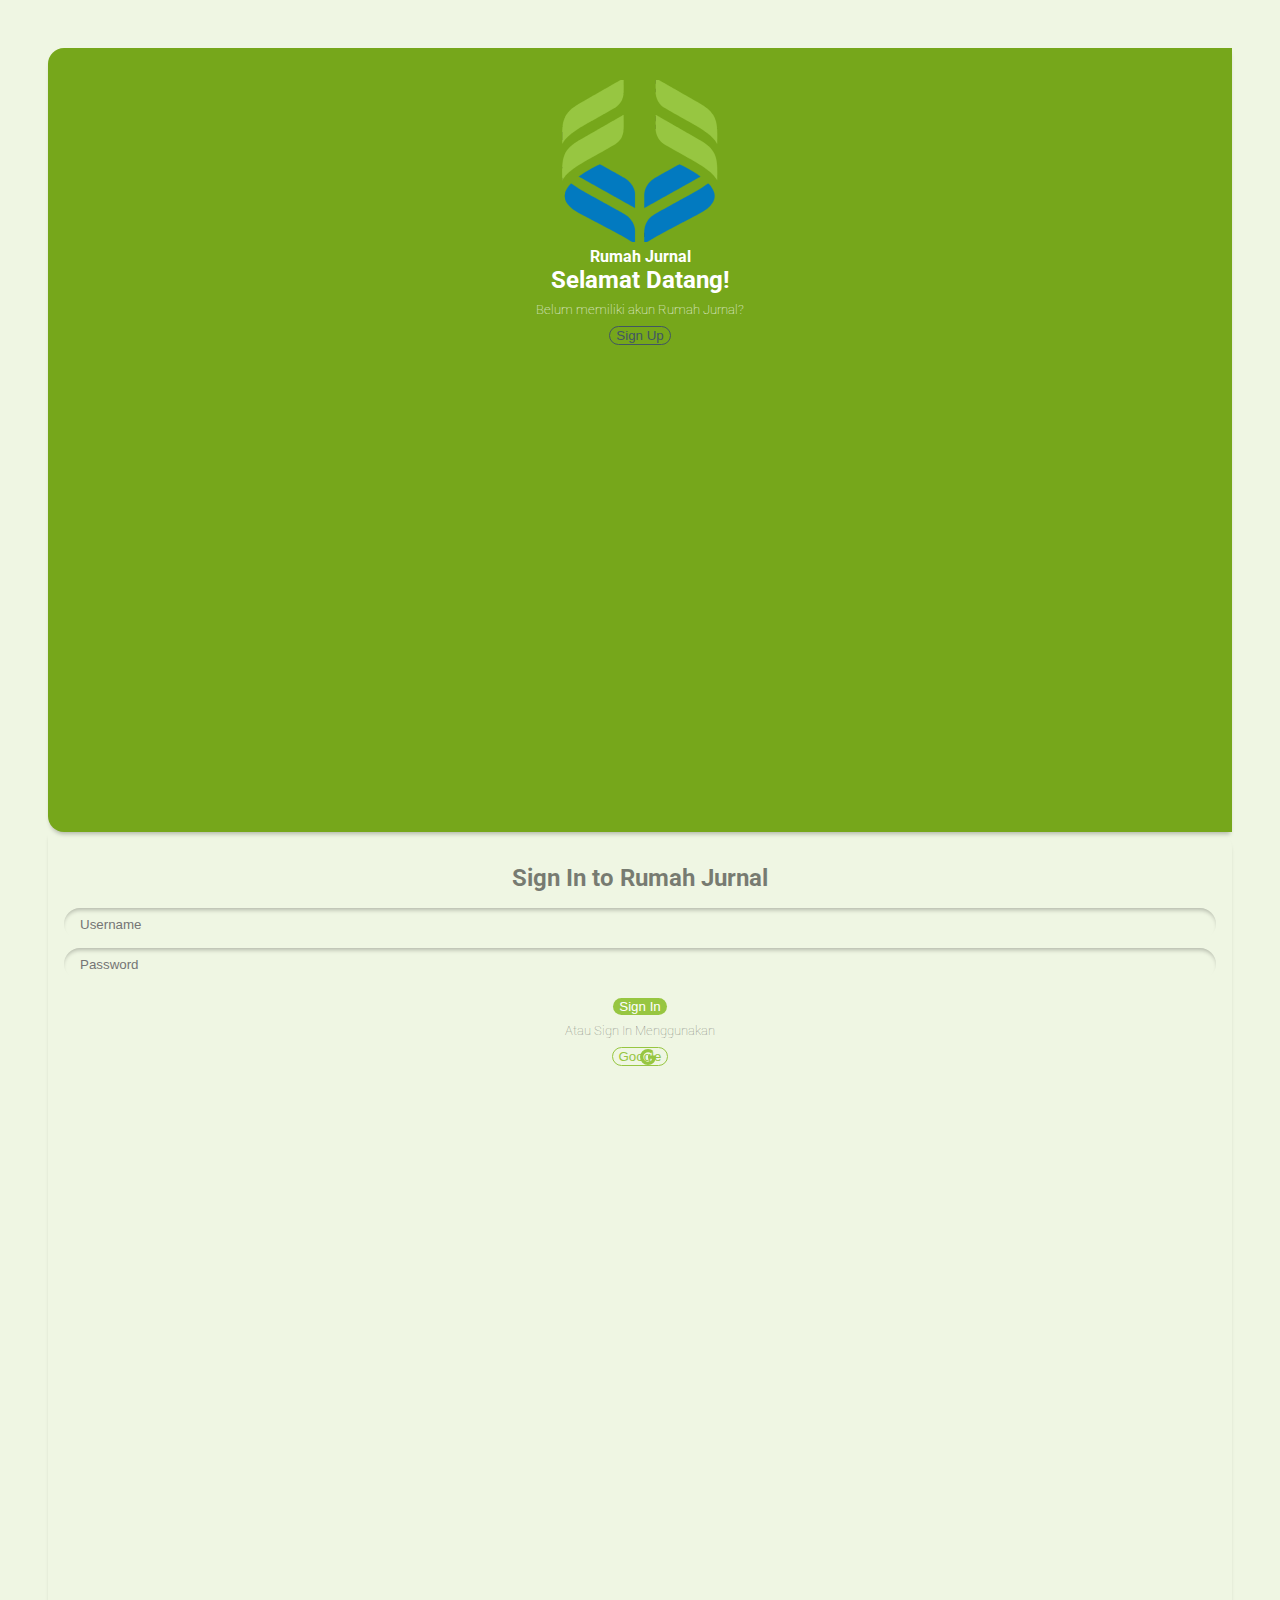
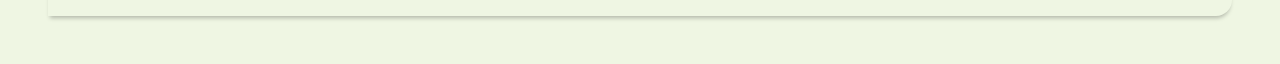
==== commit e144c160: "#23 UP" ====
--- a/Bank Jurnal/login.html
+++ b/Bank Jurnal/login.html
@@ -1,70 +1,71 @@
+<!DOCTYPE html>
 <html lang="en">
-<head>
-    <meta charset="UTF-8">
-    <meta http-equiv="X-UA-Compatible" content="IE=edge">
-    <meta name="viewport" content="width=device-width, initial-scale=1.0">
-    <title>Rumah Jurnal - Bank Jurnal</title>
-    <link href='https://fonts.googleapis.com/css?family=Roboto' rel='stylesheet'>
-    <!-- CSS Only -->
-    <link href="https://cdn.jsdelivr.net/npm/bootstrap@5.1.3/dist/css/bootstrap.min.css" rel="stylesheet" integrity="sha384-1BmE4kWBq78iYhFldvKuhfTAU6auU8tT94WrHftjDbrCEXSU1oBoqyl2QvZ6jIW3" crossorigin="anonymous">
-    <link rel="stylesheet" href="Style.css">
-</head>
-<body>
-    <main>
-        <div class="main-isi" id="main-isi">
-            <form action="" class="row form-card justify-content-center">
-                <div class="card panel panel-change col-3">
-                    <div class="d-flex justify-content-evenly align-items-center">
-                        <img class="logo navbar-toggler-icon" src="asset/logo_rumah jurnal 1.png">
-                        <p id="nama-aplikasi">Rumah Jurnal</p>
-                    </div>
-                    <div class="flex-grow-1 d-flex justify-content-center flex-column" id="change">
-                        <div>
-                            <div class="form-title">
-                                <p>Selamat Datang!</p>
+    <head>
+        <meta charset="UTF-8">
+        <meta http-equiv="X-UA-Compatible" content="IE=edge">
+        <meta name="viewport" content="width=device-width, initial-scale=1.0">
+        <title>Rumah Jurnal - Bank Jurnal</title>
+        <link href='https://fonts.googleapis.com/css?family=Roboto' rel='stylesheet'>
+        <!-- CSS Only -->
+        <link href="https://cdn.jsdelivr.net/npm/bootstrap@5.1.3/dist/css/bootstrap.min.css" rel="stylesheet" integrity="sha384-1BmE4kWBq78iYhFldvKuhfTAU6auU8tT94WrHftjDbrCEXSU1oBoqyl2QvZ6jIW3" crossorigin="anonymous">
+        <link rel="stylesheet" href="Style.css">
+    </head>
+    <body>
+        <main>
+            <div class="main-isi" id="main-isi">
+                <form action="" class="row form-card justify-content-center">
+                    <div class="card panel panel-change col-3">
+                        <div class="d-flex justify-content-evenly align-items-center">
+                            <img class="logo navbar-toggler-icon" src="asset/logo_rumah jurnal 1.png">
+                            <p id="nama-aplikasi">Rumah Jurnal</p>
+                        </div>
+                        <div class="flex-grow-1 d-flex justify-content-center flex-column" id="change">
+                            <div>
+                                <div class="form-title">
+                                    <p>Selamat Datang!</p>
+                                </div>
+                                <div class="form-subtitle">
+                                    <p>Belum memiliki akun Rumah Jurnal?</p>
+                                </div>
                             </div>
-                            <div class="form-subtitle">
-                                <p>Belum memiliki akun Rumah Jurnal?</p>
+                            <div>
+                                <button type="button" class="btn change-btn w-100">
+                                    <p>Sign Up</p>
+                                </button>
                             </div>
                         </div>
-                        <div>
-                            <button type="button" class="btn change-btn w-100">
-                                <p>Sign Up</p>
+                    </div>
+                    <div class="card panel panel-isi col-5 justify-content-center px-5">
+                        <div class="form-title">
+                            <p>Sign In to Rumah Jurnal</p>
+                        </div>
+                        <div class="d-flex flex-column">
+                            <div class="searchbar">
+                                <input type="text" name="username" id="user" placeholder="Username" class="w-100">
+                            </div>
+                            <div class="searchbar">
+                                <input type="password" name="pass" id="pass" placeholder="Password" class="w-100">
+                            </div>
+                        </div>
+                        <div class="d-flex flex-column">
+                            <button type="button" class="btn log-btn w-100">
+                                <p>Sign In</p>
+                            </button>
+                            <div class="form-subtitle">
+                                <p>Atau Sign In Menggunakan</p>
+                            </div>
+                            <button type="button" class="btn log-btn-border d-flex justify-content-between align-items-center">
+                                <svg xmlns="http://www.w3.org/2000/svg" width="16" height="16" fill="currentColor" class="bi bi-google logo" viewBox="0 0 16 16">
+                                    <path d="M15.545 6.558a9.42 9.42 0 0 1 .139 1.626c0 2.434-.87 4.492-2.384 5.885h.002C11.978 15.292 10.158 16 8 16A8 8 0 1 1 8 0a7.689 7.689 0 0 1 5.352 2.082l-2.284 2.284A4.347 4.347 0 0 0 8 3.166c-2.087 0-3.86 1.408-4.492 3.304a4.792 4.792 0 0 0 0 3.063h.003c.635 1.893 2.405 3.301 4.492 3.301 1.078 0 2.004-.276 2.722-.764h-.003a3.702 3.702 0 0 0 1.599-2.431H8v-3.08h7.545z"></path>
+                                </svg>
+                                <p class="flex-grow-1">Google</p>
                             </button>
                         </div>
                     </div>
-                </div>
-                <div class="card panel panel-isi col-5 justify-content-center px-5">
-                    <div class="form-title">
-                        <p>Sign In to Rumah Jurnal</p>
-                    </div>
-                    <div class="d-flex flex-column">
-                        <div class="searchbar">
-                            <input type="text" name="username" id="user" placeholder="Username" class="w-100">
-                        </div>
-                        <div class="searchbar">
-                            <input type="password" name="pass" id="pass" placeholder="Password" class="w-100">
-                        </div>
-                    </div>
-                    <div class="d-flex flex-column">
-                        <button type="button" class="btn log-btn w-100">
-                            <p>Sign In</p>
-                        </button>
-                        <div class="form-subtitle">
-                            <p>Atau Sign In Menggunakan</p>
-                        </div>
-                        <button type="button" class="btn log-btn-border d-flex justify-content-between align-items-center">
-                            <svg xmlns="http://www.w3.org/2000/svg" width="16" height="16" fill="currentColor" class="bi bi-google logo" viewBox="0 0 16 16">
-                                <path d="M15.545 6.558a9.42 9.42 0 0 1 .139 1.626c0 2.434-.87 4.492-2.384 5.885h.002C11.978 15.292 10.158 16 8 16A8 8 0 1 1 8 0a7.689 7.689 0 0 1 5.352 2.082l-2.284 2.284A4.347 4.347 0 0 0 8 3.166c-2.087 0-3.86 1.408-4.492 3.304a4.792 4.792 0 0 0 0 3.063h.003c.635 1.893 2.405 3.301 4.492 3.301 1.078 0 2.004-.276 2.722-.764h-.003a3.702 3.702 0 0 0 1.599-2.431H8v-3.08h7.545z"></path>
-                            </svg>
-                            <p class="flex-grow-1">Google</p>
-                        </button>
-                    </div>
-                </div>
-            </form>
-        </div>
-    </main>
-    <div class="shade fade" id="shade"></div>
-    <script src="Script.js"></script>
-</body>
+                </form>
+            </div>
+        </main>
+        <div class="shade fade" id="shade"></div>
+        <script src="Script.js"></script>
+    </body>
 </html>
--- a/Bank Jurnal/Style.css
+++ b/Bank Jurnal/Style.css
@@ -7,9 +7,71 @@
 }
 
 /* general */
+    /* color */
+    .bg-white-1, .white-full-1 { background-color: #DEE2E6!important;}
+    .bg-white-2, .white-full-2 { background-color: #EFF6E3!important}
+    .bg-white-3, .white-full-3 { background-color: #FFFFFF!important;}
+    .bg-red-1, .red-full-1,.line-red-1:hover { background-color: #C64141!important;}
+
+    .bg-1,.full-1,
+    .bg-1-d,.full-1-d,
+    .bg-1-h,.full-1-h,
+    .bg-2,.full-2,
+    .bg-2-h,.full-2-h,
+    .bg-3,.full-3,
+    .bg-3-h,.full-3-h,
+    .bg-red-1, .red-full-1,
+    .line:hover,
+    .line-1:hover,
+    .line-1-d:hover,
+    .line-1-h:hover,
+    .line-2:hover,
+    .line-2-h:hover,
+    .line-3:hover,
+    .line-3-h:hover,
+    .line-red-1:hover { color: #FFFFFF!important;}
+
+    .bg-1,.full-1,.line-1:hover { background-color: #97C641!important;}
+    .bg-1-d,.full-1-d,.line-1-d:hover { background-color: #76a71b!important;}
+    .bg-1-h,.full-1-h,.line-1-h:hover { background-color: #A8D470!important;}
+    .bg-2,.full-2,.line-2:hover { background-color: #218AC8!important;}
+    .bg-2-h,.full-2-h,.line-2-h:hover { background-color: #70CED4!important;}
+    .bg-3,.full-3,.line-3:hover { background-color: #1d3a4b!important;}
+    .bg-3-h,.full-3-h,.line-3-h:hover { background-color: #415663!important;}
+
+    .line,
+    .line-1,.full-1,
+    .line-1-d,.full-1-d,
+    .line-1-h,.full-1-h,
+    .line-2,.full-2,
+    .line-2-h,.full-2-h,
+    .line-3,.full-3,
+    .line-3-h,.full-3-h,
+    .line-red-1 { border: 1px solid!important;}
+
+    .line-1,.full-1 { border-color: #97C641!important;}
+    .line-1-d,.full-1-d { border-color: #76a71b!important;}
+    .line-1-h,.full-1-h { border-color: #A8D470!important;}
+    .line-2,.full-2 { border-color: #218AC8!important;}
+    .line-2-h,.full-2-h { border-color: #70CED4!important;}
+    .line-3,.full-3 { border-color: #1d3a4b!important;}
+    .line-3-h,.full-3-h { border-color: #415663!important;}
+    .line-red-1, .red-full-1 { border-color: #C64141!important;}
+
+    .line-1 { color: #97C641!important;}
+    .line-1-d { color: #76a71b!important;}
+    .line-1-h { color: #A8D470!important;}
+    .line-2 { color: #218AC8!important;}
+    .line-2-h { color: #70CED4!important;}
+    .line-3 { color: #1d3a4b!important;}
+    .line-3-h { color: #415663!important;}
+    .line-red-1 { color: #C64141!important;}
     /* p */
     p {
         margin: 0;
+    }
+    a {
+        text-decoration: none;
     }
     /* div */
     .main-isi>div,
@@ -20,7 +82,10 @@
     }
     .main-isi>div:first-child { margin-block-start: 0; }
     .main-isi>div:last-child { margin-block-end: 0; }
-
+    body main>#main-isi.formShow {
+        padding-right: 17px;
+    }
+    
     .row {
         align-items: center;
         height: inherit;
@@ -49,13 +114,16 @@
 
     /* searchbar */
         .searchbar {
-            box-shadow: inset 0px 4px 4px rgb(0 0 0 / 25%);
+            box-shadow: inset 0px 4px 4px -2px rgb(0 0 0 / 25%);
             background-color: #EFF6E3;
             display: flex;
             height: calc(64px*.5);
             border-radius: calc((64px*.5)*.5);
             resize: none;
             padding: 0;
+            align-items: center;
+            font-size: medium;
+            position: relative;
         }
         .head-right-side .searchbar {
             margin-right: calc(var(--bs-gutter-x) * .5);
@@ -141,6 +209,96 @@
                 option {
                     padding: 0 0 1px;
                 }
+        
+            .search_input:not(:has(.show)):hover .searchbar{
+                background-color: #76a71b;
+                cursor: pointer;
+            }
+            .search_input:has(.show) .searchbar>* {
+                color: inherit;
+                border-radius: inherit;
+            }
+            .search_input:has(.show) *{
+                box-shadow: none;
+            }
+            .search-label,
+            .search-label.search-value:not(.searchFull) {
+                border-radius: 2rem 0 0 2rem;
+            }
+            .search-value:not(.searchFull),
+            .search-button {
+                border-radius: 0 2rem 2rem 0;
+            }
+            .search_input:has(.show) .search-button>button * {
+                color: #76a71b;
+            }
+            
+            .search-dd,
+            .search-break {
+                background: transparent;
+                box-shadow: none;
+            }
+            .search_input:has(.show) .search-dd {
+                position: relative;
+                display: block;
+                box-shadow: none;
+            }
+            
+            .search_input:has(.show) .search-dd>div{
+                border-radius: 0 0 1rem 0;
+                background-color: #FFFFFF;
+                box-shadow: 0px 4px 4px -2px rgb(0 0 0 / 25%);
+                border-bottom: 1px solid #76a71b;
+                border-right: 1px solid #76a71b;
+            }
+            .search_input:has(.search-value.show.search-label) .search-dd>div {
+                border-radius: 0 0 0 1rem;
+                border-right: none;
+                border-left: 1px solid #76a71b;
+            }
+            .search_input:has(.searchFull.show) .search-dd>div {
+                border-radius: 0 0 1rem 1rem;
+                border-left: 1px solid #76a71b;
+            }
+            .search_input:has(.show) .search-label,
+            .search-dd li.active,
+            .search_input:has(.show) .search-button,
+            .search-value.show.search-label {
+                background-color: #76a71b;
+                color: #FFFFFF;
+            }
+            .search-value.show {
+                background-color: #FFFFFF;
+                color: #76a71b;
+            }
+            .search_input:has(.show) .search-label,
+            .search_input:has(.show) .search-value,
+            .search_input:has(.show) .searchFull {
+                border-top: 1px solid #76a71b;
+            }
+            .search-value.show:not(.search-label),
+            .search_input:has(.show) .searchFull {
+                border-radius: 0 1rem 0 0;
+                border-right: 1px solid #76a71b;
+            }
+            .search-value.show.search-label,
+            .search_input:has(.show) .searchFull {
+                border-radius: 1rem 0 0 0;
+                border-left: 1px solid #76a71b;
+            }
+            .search_input:has(.show) .searchFull{
+                border-radius: 1rem 1rem 0 0;
+            }
+            
+            #dropdown-search {
+                height: auto;
+                border: none;
+                box-shadow: none;
+            }
+            #dropdown-search ul{
+                overflow-y: unset;
+            }
+                
 
     /* form */
         form *{
@@ -379,7 +537,7 @@
             display: block;
             z-index: 10;
         }
-        main div.form-modal, main .form-modal * {
+        .main-isi>div.form-modal, main div.form-modal, main .form-modal * {
             margin-block: 0;
         }
         .form-modal .fliter-form .form-card {
@@ -440,7 +598,6 @@
         padding: 0;
         margin: 0;
         width: 100%;
-        background-color: #97C641;
     }
     .task-content ul li {
         padding-inline: 2rem;
@@ -452,7 +609,7 @@
         justify-content: space-between;
         font-weight: bold;
     }
-    .task-content ul li:first-child {
+    .task-content ul a:first-child {
         box-shadow: inset 0px 4px 4px rgb(0 0 0 / 25%);
     }
     .task-content ul li p {
@@ -601,6 +758,10 @@
     .head-isi {
         padding: 0 2rem;
         margin: 0;
+        height: 64px;
+    }
+    body header>#head-isi.formShow {
+        padding-right: 49px;
     }
     .head-right-side div ul.dropdown-menu li{
         color: #97C641;
@@ -630,15 +791,15 @@
         background-color: #97C641;
         color: #FFFFFF;
     }
-    .head-right-side div ul.dropdown-menu li#logout:hover {
+    ul.dropdown-menu li#logout:hover {
         background-color: #C64141;
         color: #FFFFFF;
     }
     .notif-isi:hover .notif-isi-waktu .view-full {
         color: #218AC8;
     }
-    .head-isi div div ul.dropdown-menu {
-        transform: translate(-225px, 10px);
+    ul.dropdown-menu {
+        transform: translate(-95%, 10px);
         top: 2rem;
     }
     .user-profile {
@@ -755,11 +916,16 @@
                 width: 25%;
                 font-weight: bold;
             }
+            .form_sub.row .form_sub_title {
+                font-weight: bold;
+            }
             .profile_form>div {
                 margin-block: 1rem;
+                --bs-gutter-x: 0;
             }
             .form_sub.row>div {
                 border-bottom: 1px solid #dee2e6;
+                padding-inline: 1rem;
             }
             
             .form_sub.row#status_title>div:first-child {
@@ -847,7 +1013,6 @@
         .container-slide .profile-box {
             text-align: center;
             border-radius: 1rem;
-            width: -webkit-fill-available;
         }
         .profile-box:hover{
             background: #415663;
@@ -859,6 +1024,11 @@
         .container-slide .profile-box p { margin-top:0; padding-top: .5rem; width:100%; border-top: 0.25px solid rgba(0, 0, 0, 0.25); }
         .container-slide .profile-box:hover p { border-color: #FFFFFF; }
         
+    /* artikel */
+        .article {
+            width: 100%;
+            height: 80vh;
+        }
     /* artikel list */
         .article-order {
             --bs-gutter-x: 0;
@@ -873,18 +1043,7 @@
                 .artikel .searchbar input {
                     width: 100%;
                 }
-                /* form div #search-jdl {
-                    height: 100%;
-                } */
-                /* #artikel .searchbar #jdl {
-                    width: 100%;
-                    padding: 0;
-                } */
-                /* #jdl-search form>div {
-                    width: 90%;
-                    padding: 0;
-                    border-radius: 1rem 0;
-                } */
+                
                 #jdl-search form div:has(.ddShow) {
                     transform: translateY(5rem);
                 }
@@ -915,15 +1074,6 @@
                 }
 
             /* final */
-                /* #final-select {
-                    width: 30%;
-                } */
-                /* #final-select form>div:first-child {
-                    width: 65%;
-                }
-                #final-select form>div.select-btn {
-                    width: 35%;
-                } */
                 #final-select .select-btn.show {
                     transform: translateY(3.05rem);
                 }
@@ -974,67 +1124,22 @@
                 padding-block-end: 0;
                 border: none;
             }
-            /* .form .form_sub.row>div.form_sub_title {
-                width: 100%;
-                font-size: large;
-            }
-            .form .form_sub.row>div.form_sub_list,.form .form_sub.row>div.break {width: 25%;}
-            .form .form_sub.row>div {
-                width: 75%;
-                margin-block: 0.5rem;
-                border: none;
-                padding-inline: 1rem;
-            }
-            .form .form_sub.row>div.form_sub_list {
-                margin-block: 1rem;
-            }
-            .form .form_sub.row div.form_sub_list {
-                font-weight: bold;
-            }
-            .form .form_sub.row>.form_sub.box,.form .form_sub.row>.form_sub.addBox {
-                width: 100%;
-                border-bottom: inherit;
-            }
-            .form .form_sub.row>.form_sub.box:nth-last-child(2),
-            .form .form_sub.row>.form_sub:last-child {
-                border-bottom: none;
-            }
-            .form_sub#profile {--bs-gutter-x: 0;}
-            .form .form_sub.row>div:not([class]):not([id]) {
-                padding-inline: 0;
-            }
-            .form .form_sub.row>div.selectbar.se-selectbar {
-                padding-inline: 0;
-            }
-            
-            .addBox>* {
-                width: 80%;
-            }
-            .addBox {
-                display: flex;
-                justify-content: center;
-            }
-
-            .form .form_sub.row>div.profile-text {
-                padding-inline: 2rem 1rem;
-            }
-            
-            .w-50>.selectbar.se-selectbar {
-                width: 100%;
-            }
-            
-            .w-100>.selectbar.se-selectbar {
-                width: 50%;
-            }
-            
-            .card>.card-head,.card>.card-body {
-                padding-block: 0;
-            } */
             
 
         #dropdown-menu-article ul li:hover {
             background-color: #0000008c;
             color: #FFFFFF;
+        }
+
+    /* profile */
+        #img-profile{
+            height: 15vw;
+            width: 15vw;
+        }
+        #img-profile>* {
+            height: 100%;
+            width: 100%;
+            padding: 2rem;
         }
 /* main end */
 
@@ -1048,102 +1153,19 @@
     }
 /* footer end */
 
-.searchbar {
-    box-shadow: inset 0px 4px 4px -2px rgb(0 0 0 / 25%);
-    background-color: #EFF6E3;
-    display: flex;
-    height: calc(64px*.5);
-    border-radius: calc((64px*.5)*.5);
-    resize: none;
-    padding: 0;
-    align-items: center;
-    font-size: medium;
-    position: relative;
-}
-.search_input:not(:has(.show)):hover .searchbar{
-    background-color: #76a71b;
-    cursor: pointer;
-}
-.search_input:has(.show) .searchbar>* {
-    color: inherit;
-    border-radius: inherit;
-}
-.search_input:has(.show) *{
-    box-shadow: none;
-}
-.search-label,
-.search-label.search-value:not(.searchFull) {
-    border-radius: 2rem 0 0 2rem;
-}
-.search-value:not(.searchFull),
-.search-button {
-    border-radius: 0 2rem 2rem 0;
-}
-.search_input:has(.show) .search-button>button * {
-    color: #76a71b;
-}
-
-.search-dd,
-.search-break {
-    background: transparent;
-    box-shadow: none;
-}
-.search_input:has(.show) .search-dd {
-    position: relative;
-    display: block;
-    box-shadow: none;
-}
-
-.search_input:has(.show) .search-dd>div{
-    border-radius: 0 0 1rem 0;
-    background-color: #FFFFFF;
-    box-shadow: 0px 4px 4px -2px rgb(0 0 0 / 25%);
-    border-bottom: 1px solid #76a71b;
-    border-right: 1px solid #76a71b;
-}
-.search_input:has(.search-value.show.search-label) .search-dd>div {
-    border-radius: 0 0 0 1rem;
-    border-right: none;
-    border-left: 1px solid #76a71b;
-}
-.search_input:has(.show) .search-label,
-.search-dd li.active,
-.search_input:has(.show) .search-button,
-.search-value.show.search-label {
-    background-color: #76a71b;
-    color: #FFFFFF;
-}
-.search-value.show {
-    background-color: #FFFFFF;
-    color: #76a71b;
-}
-.search_input:has(.show) .search-label,
-.search_input:has(.show) .search-value {
-    border-top: 1px solid #76a71b;
-}
-.search-value.show:not(.search-label) {
-    border-radius: 0 1rem 0 0;
-    border-right: 1px solid #76a71b;
-}
-.search-value.show.search-label {
-    border-radius: 1rem 0 0 0;
-    border-left: 1px solid #76a71b;
-}
-
-#dropdown-search {
-    height: auto;
-    border: none;
-    box-shadow: none;
-}
-#dropdown-search ul{
-    overflow-y: unset;
-}
 
 @media only screen and  (max-width: 768px) {
     body:has(#mylist_wrapper) { width: max-content; }
     body:has(#mylist_wrapper)>*:not(:has(#mylist_wrapper)) { width: 100%; }
     main {
         margin: 2rem;
+    }
+    
+    body header>#head-isi.formShow {
+        padding-right: 2rem;
+    }
+    body main>#main-isi.formShow {
+        padding-right: 0;
     }
     .card .page,
     .card .page>* { justify-content: center; }
@@ -1180,9 +1202,21 @@
         width: 25vw;
         height: 25vw;
     }
+    #img-profile>* {
+        padding: 1rem;
+    }
 
     .drop-file__thumb_img span {
         height: max-content;
         padding-block: 0;
     }
+    
+    .container-slide .profile-box {
+        width: -webkit-fill-available;
+    }
+
+    
+    .article {
+        height: 50vh;
+    }
 }